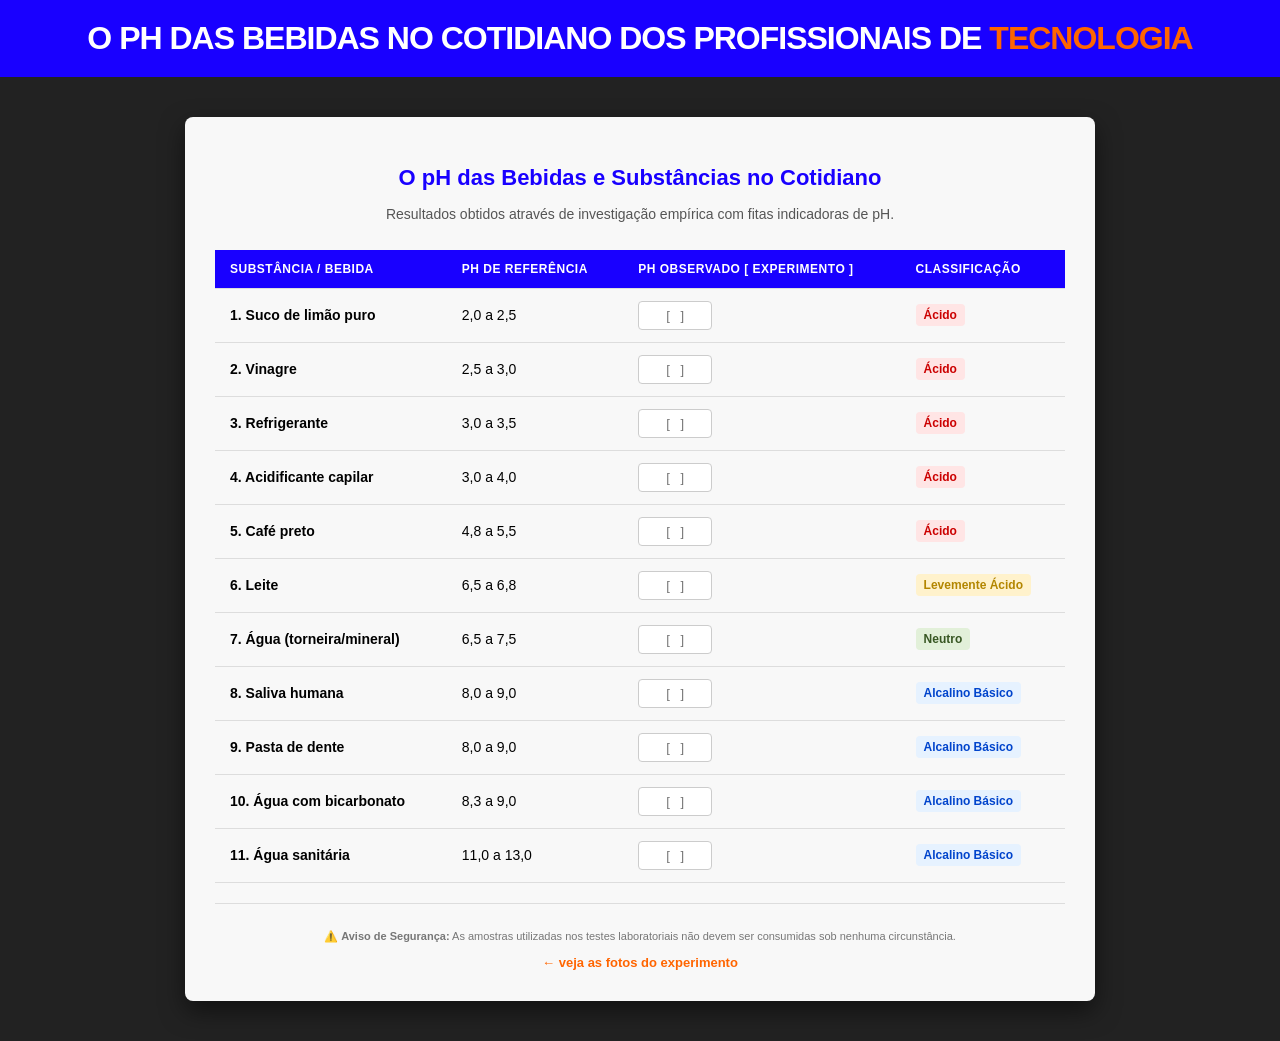
==== index.html @ 4ea77a35 "Add files via upload" ====
<!DOCTYPE html>
<html lang="pt-BR">
<head>
    <meta charset="UTF-8">
    <meta name="viewport" content="width=device-width, initial-scale=1.0">
    <title>Resultados de pH - Equipe 1</title>
    
    <!-- AQUI ESTÁ O LINK PARA A PASTA DIFERENTE -->
    <link rel="stylesheet" href="style.css">
</head>
<body class="kb-body-dark">

    <header class="main-header">
        <div class="logo">O PH DAS BEBIDAS NO COTIDIANO DOS PROFISSIONAIS DE <span> TECNOLOGIA</span></div>
    </header>

    <div class="kb-container-center">
        <div class="kb-contact-card">
            
            <div class="kb-header-card">
                <h2>O pH das Bebidas e Substâncias no Cotidiano</h2>
                <p>Resultados obtidos através de investigação empírica com fitas indicadoras de pH.</p>
            </div> 

            <div class="table-container">
                <table>
                    <thead>
                        <tr>
                            <th>Substância / Bebida</th>
                            <th>pH de Referência</th>
                            <th>pH Observado [ Experimento ]</th>
                            <th>Classificação</th>
                        </tr>
                    </thead>
                    <tbody>
                        <tr>
                            <td><strong>1. Suco de limão puro</strong></td>
                            <td>2,0 a 2,5</td>
                            <td><input type="text" class="ph-input" placeholder="[   ]"></td>
                            <td><span class="badge acido">Ácido</span></td>
                        </tr>
                        <tr>
                            <td><strong>2. Vinagre</strong></td>
                            <td>2,5 a 3,0</td>
                            <td><input type="text" class="ph-input" placeholder="[   ]"></td>
                            <td><span class="badge acido">Ácido</span></td>
                        </tr>
                        <tr>
                            <td><strong>3. Refrigerante</strong></td>
                            <td>3,0 a 3,5</td>
                            <td><input type="text" class="ph-input" placeholder="[   ]"></td>
                            <td><span class="badge acido">Ácido</span></td>
                        </tr>
                        <tr>
                            <td><strong>4. Acidificante capilar</strong></td>
                            <td>3,0 a 4,0</td>
                            <td><input type="text" class="ph-input" placeholder="[   ]"></td>
                            <td><span class="badge acido">Ácido</span></td>
                        </tr>
                        <tr>
                            <td><strong>5. Café preto</strong></td>
                            <td>4,8 a 5,5</td>
                            <td><input type="text" class="ph-input" placeholder="[   ]"></td>
                            <td><span class="badge acido">Ácido</span></td>
                        </tr>
                        <tr>
                            <td><strong>6. Leite</strong></td>
                            <td>6,5 a 6,8</td>
                            <td><input type="text" class="ph-input" placeholder="[   ]"></td>
                            <td><span class="badge text-dark leve-acido">Levemente Ácido</span></td>
                        </tr>
                        <tr>
                            <td><strong>7. Água (torneira/mineral)</strong></td>
                            <td>6,5 a 7,5</td>
                            <td><input type="text" class="ph-input" placeholder="[   ]"></td>
                            <td><span class="badge neutro">Neutro</span></td>
                        </tr>
                        <tr>
                            <td><strong>8. Saliva humana</strong></td>
                            <td>8,0 a 9,0</td>
                            <td><input type="text" class="ph-input" placeholder="[   ]"></td>
                            <td><span class="badge alcalino">Alcalino Básico</span></td>
                        </tr>
                        <tr>
                            <td><strong>9. Pasta de dente</strong></td>
                            <td>8,0 a 9,0</td>
                            <td><input type="text" class="ph-input" placeholder="[   ]"></td>
                            <td><span class="badge alcalino">Alcalino Básico</span></td>
                        </tr>
                        <tr>
                            <td><strong>10. Água com bicarbonato</strong></td>
                            <td>8,3 a 9,0</td>
                            <td><input type="text" class="ph-input" placeholder="[   ]"></td>
                            <td><span class="badge alcalino">Alcalino Básico</span></td>
                        </tr>
                        <tr>
                            <td><strong>11. Água sanitária</strong></td>
                            <td>11,0 a 13,0</td>
                            <td><input type="text" class="ph-input" placeholder="[   ]"></td>
                            <td><span class="badge alcalino">Alcalino Básico</span></td>
                        </tr>
                    </tbody>
                </table>
            </div>

            <div class="kb-footer-card">
                <p>⚠️ <strong>Aviso de Segurança:</strong> As amostras utilizadas nos testes laboratoriais não devem ser consumidas sob nenhuma circunstância.</p>
                <a href="imagens.html">← veja as fotos do experimento</a>
            </div>

        </div>
    </div>

</body>
</html>
---- style.css ----
:root {
    --primary: #ff6500;   
    --secondary: #1900ff; 
    --dark: #2f00ff;      
}

html, body {
    height: 100%;
    margin: 0;
    padding: 0;
}

body {
    font-family: 'Segoe UI', sans-serif;
    display: flex;
    flex-direction: column; 
    background-image: url('https://wp.com');
    background-position: center center;
    background-repeat: no-repeat;
    background-size: cover;
    background-attachment: fixed;
    background-color: #222222;
}

.main-header {
    background: var(--secondary);
    padding: 20px 0;       
    color: white;
    width: 100%;
    text-align: center;
}

.logo {
    font-size: 32px;        
    font-weight: 800;
    letter-spacing: -1px;  
}

.logo span {
    color: var(--primary);  
}

.kb-container-center {
    display: flex;
    justify-content: center;
    align-items: center;
    flex-grow: 1; 
    padding: 40px 20px;
}

.kb-contact-card {
    background: rgba(255, 255, 255, 0.97); 
    width: 100%;
    max-width: 850px;
    padding: 30px;
    border-radius: 8px;
    box-shadow: 0 10px 25px rgba(0,0,0,0.5); 
}

.kb-header-card h2 {
    color: var(--secondary);
    font-size: 22px;
    font-weight: 800;
    margin-bottom: 5px;
    text-align: center;
}

.kb-header-card p {
    color: #555;
    font-size: 14px;
    text-align: center;
    margin-bottom: 25px;
    line-height: 1.4;
}

.table-container {
    width: 100%;
    overflow-x: auto;
    margin-bottom: 20px;
}

table {
    width: 100%;
    border-collapse: collapse;
    text-align: left;
    font-size: 14px;
}

th, td {
    padding: 12px 15px;
    border-bottom: 1px solid #ddd;
}

th {
    background-color: var(--secondary);
    color: white;
    font-weight: bold;
    text-transform: uppercase;
    font-size: 12px;
    letter-spacing: 0.5px;
}

tr:hover {
    background-color: #f5f5f5;
}

.ph-input {
    width: 60px;
    padding: 6px;
    border: 1px solid #ccc;
    border-radius: 4px;
    text-align: center;
    font-family: inherit;
    font-size: 13px;
}

.ph-input:focus {
    border-color: var(--primary);
    outline: none;
    background-color: #fffaf7;
}

.badge {
    padding: 4px 8px;
    border-radius: 4px;
    font-weight: bold;
    font-size: 12px;
    display: inline-block;
}
.acido { background-color: #ffe5e5; color: #cc0000; }
.leve-acido { background-color: #fff2cc; color: #b38600; }
.neutro { background-color: #e2f0d9; color: #385723; }
.alcalino { background-color: #e6f2ff; color: #0044cc; }

.kb-footer-card {
    margin-top: 20px;
    text-align: center;
    border-top: 1px solid #ddd;
    padding-top: 15px;
}

.kb-footer-card p {
    font-size: 11px;
    color: #777;
    margin-bottom: 10px;
}

.kb-footer-card a {
    color: var(--primary);
    text-decoration: none;
    font-size: 13px;
    font-weight: bold;
}

.kb-footer-card a:hover {
    text-decoration: underline;
}

@media (max-width: 600px) {
    .kb-contact-card {
        padding: 15px;
    }
    th, td {
        padding: 8px 10px;
        font-size: 13px;
    }
}
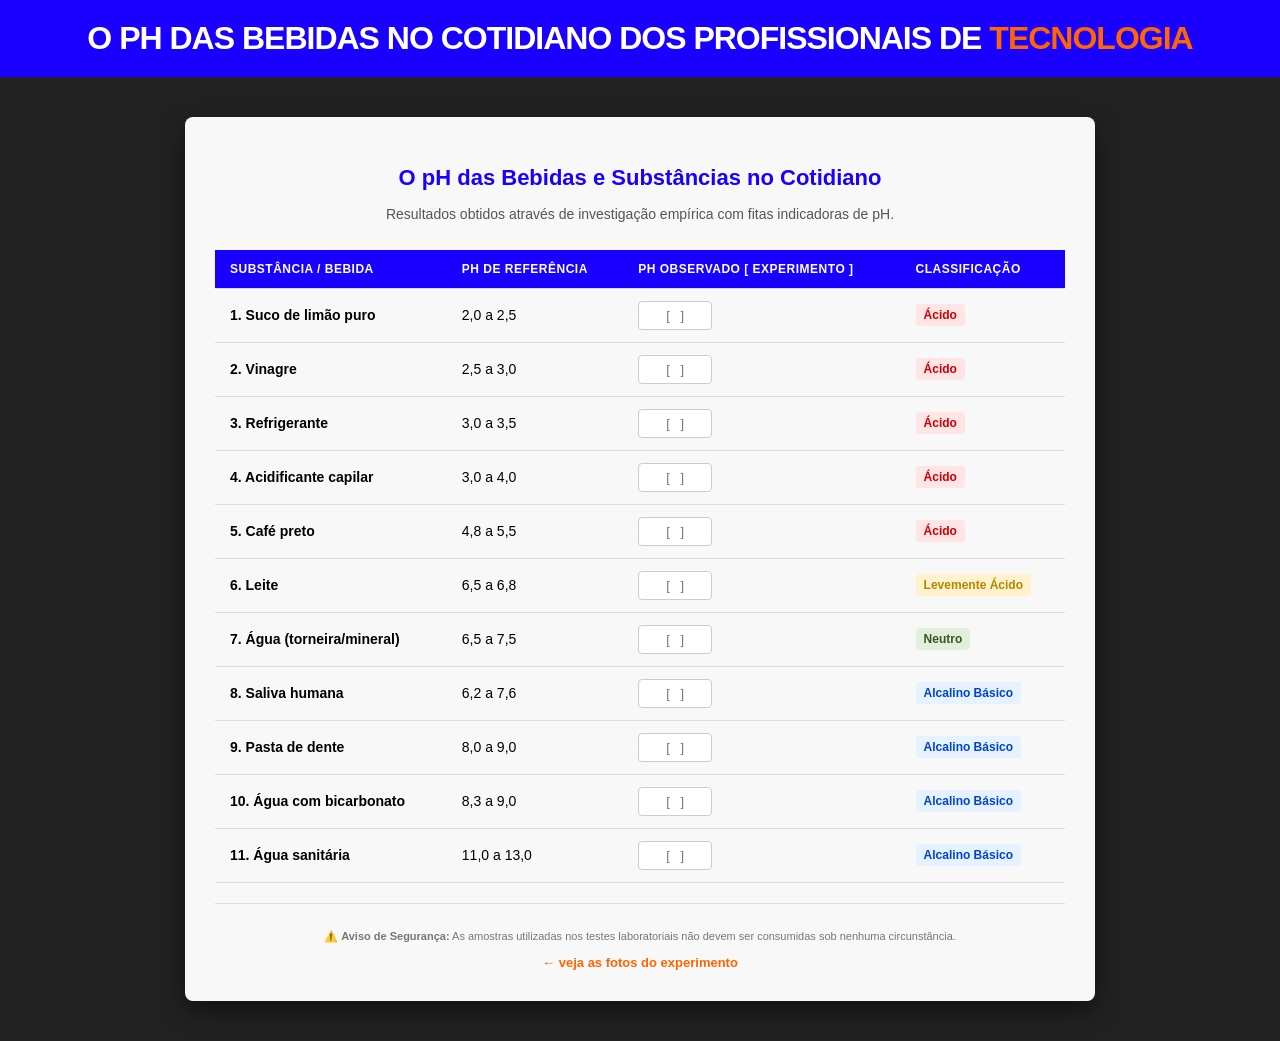
==== commit 1176c3fc: "Fix HTML formatting and structure" ====
--- a/index.html
+++ b/index.html
@@ -77,7 +77,7 @@
                         </tr>
                         <tr>
                             <td><strong>8. Saliva humana</strong></td>
-                            <td>8,0 a 9,0</td>
+                            <td>6,2 a 7,6</td>
                             <td><input type="text" class="ph-input" placeholder="[   ]"></td>
                             <td><span class="badge alcalino">Alcalino Básico</span></td>
                         </tr>
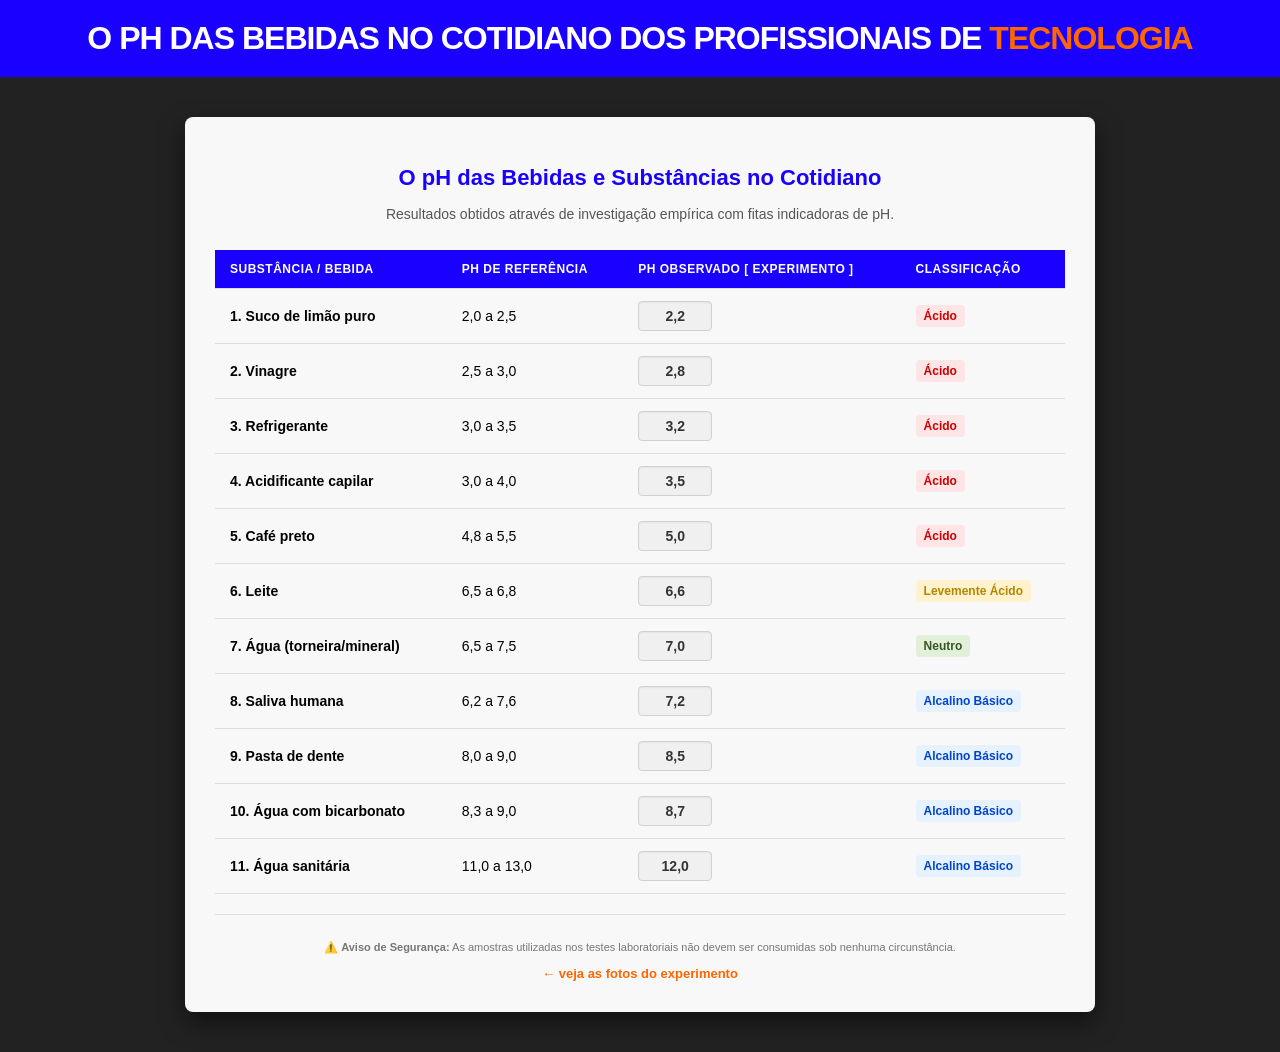
==== commit f18f6d67: "Update pH values and input fields in index.html Updated pH values in the table and made input fields" ====
--- a/index.html
+++ b/index.html
@@ -5,7 +5,7 @@
     <meta name="viewport" content="width=device-width, initial-scale=1.0">
     <title>Resultados de pH - Equipe 1</title>
     
-    <!-- AQUI ESTÁ O LINK PARA A PASTA DIFERENTE -->
+    <!-- Link para a folha de estilo -->
     <link rel="stylesheet" href="style.css">
 </head>
 <body class="kb-body-dark">
@@ -36,67 +36,67 @@
                         <tr>
                             <td><strong>1. Suco de limão puro</strong></td>
                             <td>2,0 a 2,5</td>
-                            <td><input type="text" class="ph-input" placeholder="[   ]"></td>
+                            <td><input type="text" class="ph-input" value="2,2" readonly></td>
                             <td><span class="badge acido">Ácido</span></td>
                         </tr>
                         <tr>
                             <td><strong>2. Vinagre</strong></td>
                             <td>2,5 a 3,0</td>
-                            <td><input type="text" class="ph-input" placeholder="[   ]"></td>
+                            <td><input type="text" class="ph-input" value="2,8" readonly></td>
                             <td><span class="badge acido">Ácido</span></td>
                         </tr>
                         <tr>
                             <td><strong>3. Refrigerante</strong></td>
                             <td>3,0 a 3,5</td>
-                            <td><input type="text" class="ph-input" placeholder="[   ]"></td>
+                            <td><input type="text" class="ph-input" value="3,2" readonly></td>
                             <td><span class="badge acido">Ácido</span></td>
                         </tr>
                         <tr>
                             <td><strong>4. Acidificante capilar</strong></td>
                             <td>3,0 a 4,0</td>
-                            <td><input type="text" class="ph-input" placeholder="[   ]"></td>
+                            <td><input type="text" class="ph-input" value="3,5" readonly></td>
                             <td><span class="badge acido">Ácido</span></td>
                         </tr>
                         <tr>
                             <td><strong>5. Café preto</strong></td>
                             <td>4,8 a 5,5</td>
-                            <td><input type="text" class="ph-input" placeholder="[   ]"></td>
+                            <td><input type="text" class="ph-input" value="5,0" readonly></td>
                             <td><span class="badge acido">Ácido</span></td>
                         </tr>
                         <tr>
                             <td><strong>6. Leite</strong></td>
                             <td>6,5 a 6,8</td>
-                            <td><input type="text" class="ph-input" placeholder="[   ]"></td>
+                            <td><input type="text" class="ph-input" value="6,6" readonly></td>
                             <td><span class="badge text-dark leve-acido">Levemente Ácido</span></td>
                         </tr>
                         <tr>
                             <td><strong>7. Água (torneira/mineral)</strong></td>
                             <td>6,5 a 7,5</td>
-                            <td><input type="text" class="ph-input" placeholder="[   ]"></td>
+                            <td><input type="text" class="ph-input" value="7,0" readonly></td>
                             <td><span class="badge neutro">Neutro</span></td>
                         </tr>
                         <tr>
                             <td><strong>8. Saliva humana</strong></td>
                             <td>6,2 a 7,6</td>
-                            <td><input type="text" class="ph-input" placeholder="[   ]"></td>
+                            <td><input type="text" class="ph-input" value="7,2" readonly></td>
                             <td><span class="badge alcalino">Alcalino Básico</span></td>
                         </tr>
                         <tr>
                             <td><strong>9. Pasta de dente</strong></td>
                             <td>8,0 a 9,0</td>
-                            <td><input type="text" class="ph-input" placeholder="[   ]"></td>
+                            <td><input type="text" class="ph-input" value="8,5" readonly></td>
                             <td><span class="badge alcalino">Alcalino Básico</span></td>
                         </tr>
                         <tr>
                             <td><strong>10. Água com bicarbonato</strong></td>
                             <td>8,3 a 9,0</td>
-                            <td><input type="text" class="ph-input" placeholder="[   ]"></td>
+                            <td><input type="text" class="ph-input" value="8,7" readonly></td>
                             <td><span class="badge alcalino">Alcalino Básico</span></td>
                         </tr>
                         <tr>
                             <td><strong>11. Água sanitária</strong></td>
                             <td>11,0 a 13,0</td>
-                            <td><input type="text" class="ph-input" placeholder="[   ]"></td>
+                            <td><input type="text" class="ph-input" value="12,0" readonly></td>
                             <td><span class="badge alcalino">Alcalino Básico</span></td>
                         </tr>
                     </tbody>
--- a/style.css
+++ b/style.css
@@ -89,6 +89,7 @@
 th, td {
     padding: 12px 15px;
     border-bottom: 1px solid #ddd;
+    vertical-align: middle;
 }
 
 th {
@@ -104,6 +105,7 @@
     background-color: #f5f5f5;
 }
 
+/* Estilização melhorada para a caixa de valor preenchido */
 .ph-input {
     width: 60px;
     padding: 6px;
@@ -111,13 +113,17 @@
     border-radius: 4px;
     text-align: center;
     font-family: inherit;
-    font-size: 13px;
+    font-size: 14px;
+    font-weight: bold;
 }
 
-.ph-input:focus {
-    border-color: var(--primary);
-    outline: none;
-    background-color: #fffaf7;
+/* Novo visual quando a caixa estiver travada (readonly) */
+.ph-input[readonly] {
+    background-color: #f0f0f0;
+    color: #333;
+    border-color: #d1d1d1;
+    cursor: default;
+    box-shadow: inset 0 1px 2px rgba(0,0,0,0.05);
 }
 
 .badge {
